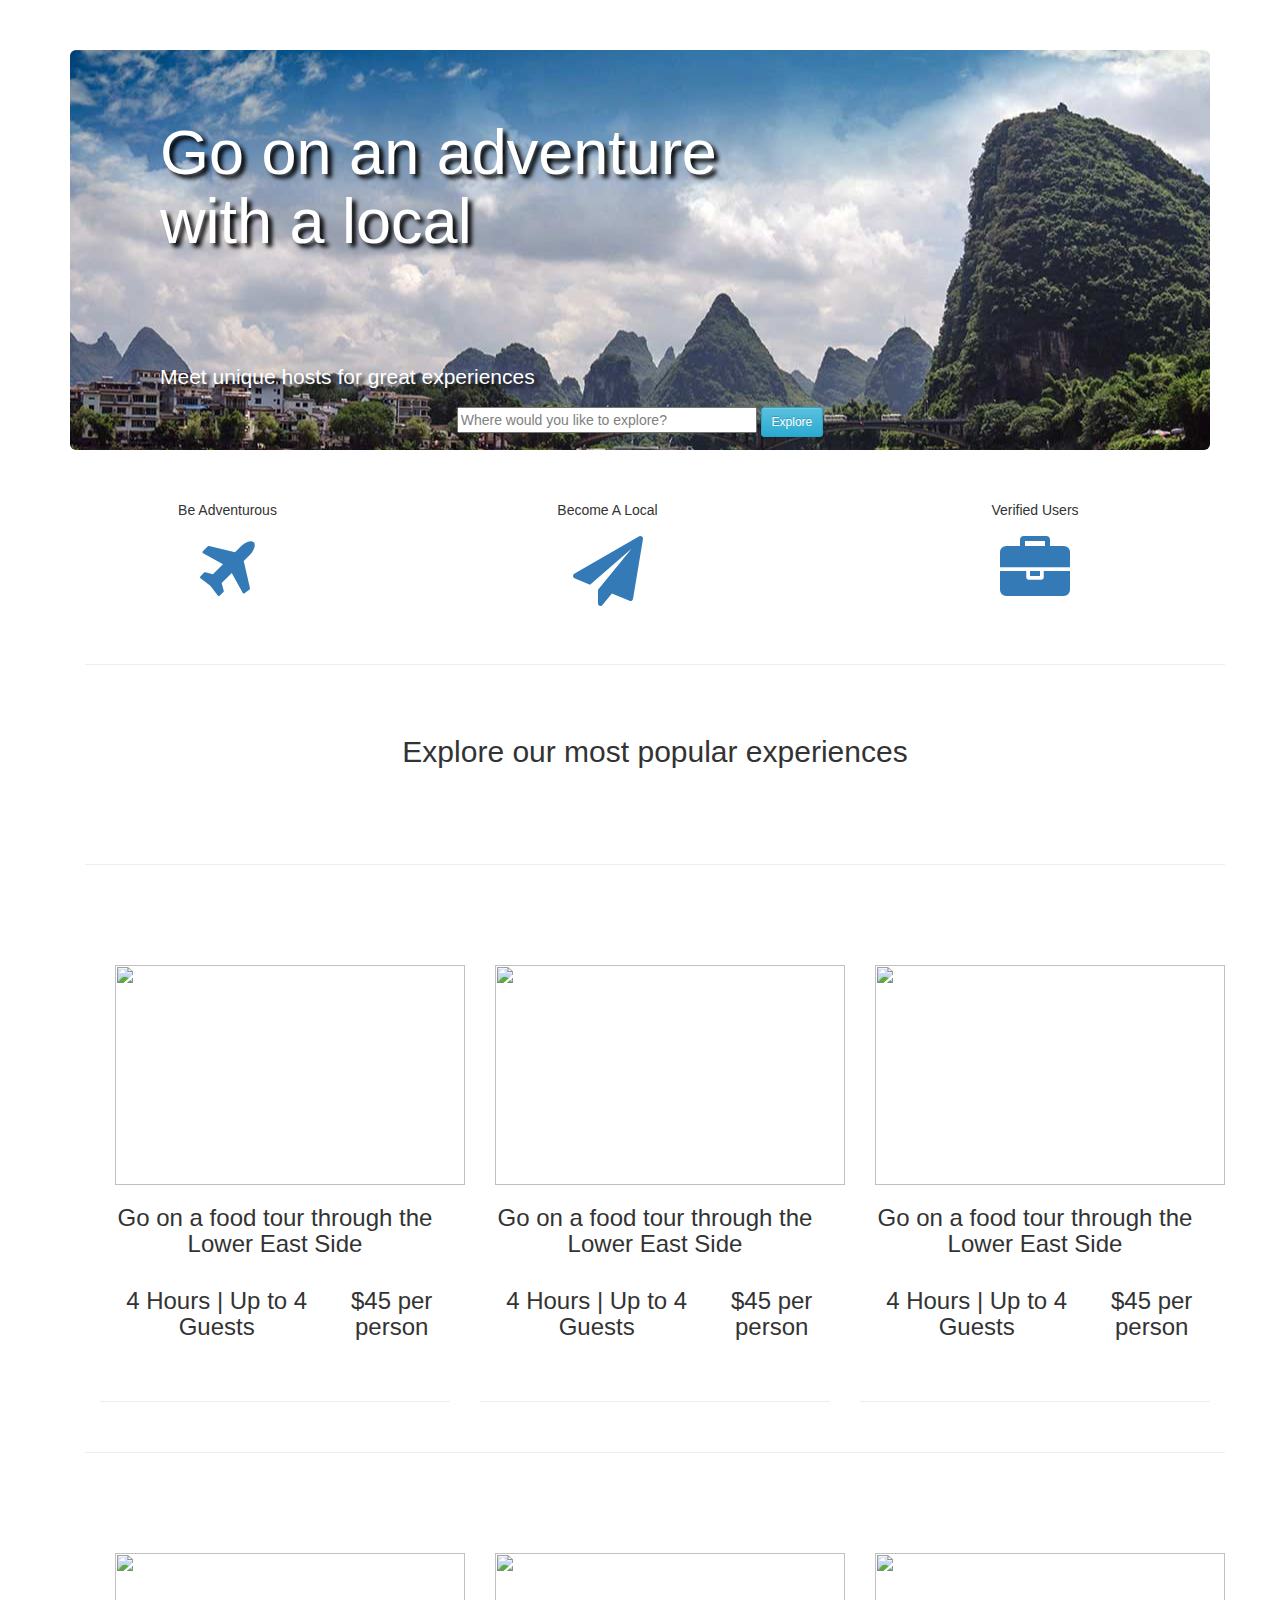
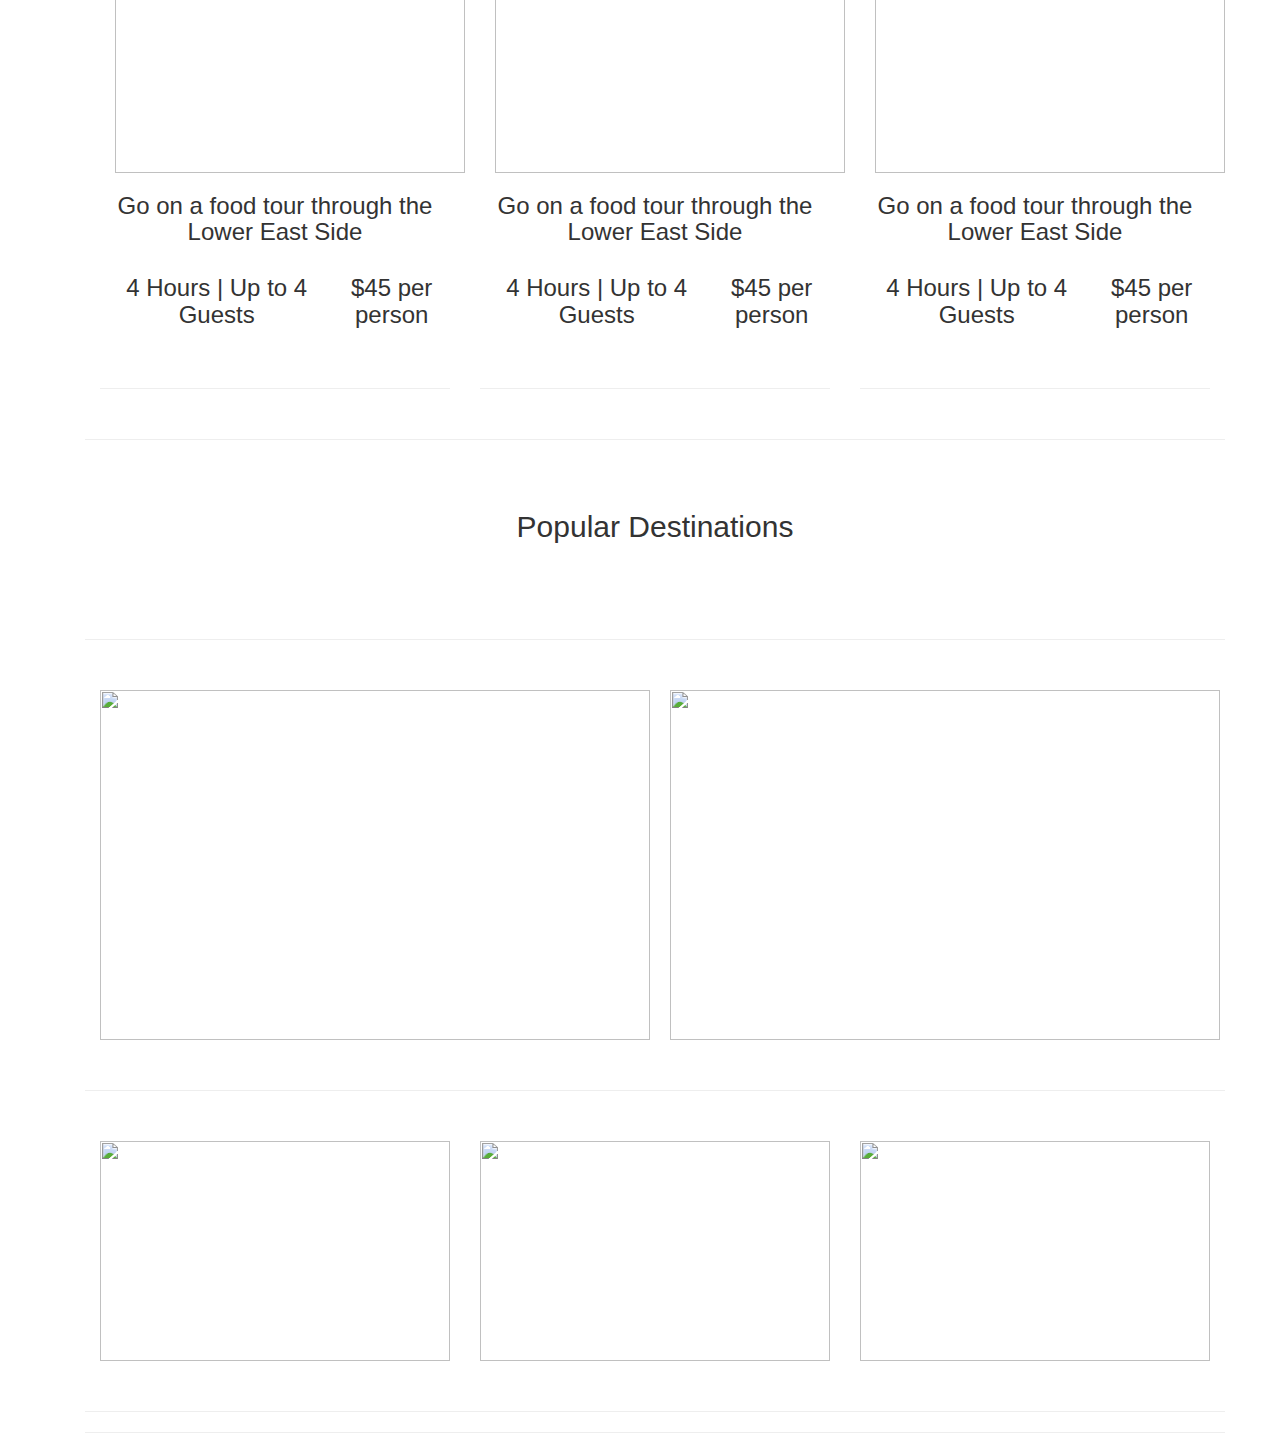
==== public/index.html @ d8923d3a "Now hosted on Firebase" ====
<!DOCTYPE html>
<html lang="en">
<head>
    <meta charset="utf-8">
    <meta http-equiv="X-UA-Compatible" content="IE=edge">
    <meta name="viewport" content="width=device-width, initial-scale=1">
    <!-- The above 3 meta tags *must* come first in the head; any other head 
    content must come *after* these tags -->
    <title>Feather</title>
    <link href="assets/css/bootstrap.min.css" rel="stylesheet">
    <link href="assets/css/bootstrap-theme.min.css" rel="stylesheet">
    <link href="assets/css/star-rating.min.css" rel="stylesheet">
    <link href="assets/css/font-awesome.min.css" rel="stylesheet">
    <link href="assets/css/bootstrap-social.css" rel="stylesheet">
    <link href="assets/css/bootstrap-datepicker.min.css" rel="stylesheet">
    <link href="assets/css/bootstrap-datepicker.standalone.min.css" rel="stylesheet">
    <link href="assets/css/bootstrap-datepicker3.min.css" rel="stylesheet">
    <link href="assets/css/bootstrap-datepicker3.standalone.min.css" rel="stylesheet">
    <link href="assets/css/mystyles.css" rel="stylesheet">
    <script src="https://cdn.firebase.com/js/client/2.2.1/firebase.js"></script>
</head>
<body>
    <div id="app-container">
        <div id="main-region" class="container"></div>
    </div>

    <!--<script src="assets/js/jquery-2.1.4.min.js"></script>-->
    <!--<script src="assets/js/app.js"></script>-->
    <!--<script src="./assets/js/require_main.built.js"></script>-->

    <!-- vendor js files -->
    
	<!-- data-main attribute tells require.js to load 'assets/js/require_main' after require.js loads. -->
    <script data-main="./assets/js/require_main" src="./assets/js/vendor/require.js"></script>
	
    <!-- Be sure to load all scripts that call define() via the RequireJS API. Do not manually code script tags in HTML to load scripts that have define() calls in them. -->
    
</body>
</html>
---- public/assets/css/star-rating.min.css ----
/*!
 * @copyright &copy; Kartik Visweswaran, Krajee.com, 2013 - 2016
 * @version 4.0.1
 *
 * A simple yet powerful JQuery star rating plugin that allows rendering fractional star ratings and supports
 * Right to Left (RTL) input.
 *
 * For more JQuery/Bootstrap plugins and demos visit http://plugins.krajee.com
 * For more Yii related demos visit http://demos.krajee.com
 */.rating-container .caption,.rating-container .clear-rating,.rating-container .rating{display:inline-block;vertical-align:middle}.rating-loading{width:25px;height:25px;font-size:0;color:#fff;background:url(../img/loading.gif) top left no-repeat;border:none}.rating-container .rating{cursor:default;position:relative;overflow:hidden;white-space:nowrap}.rating-disabled .rating{cursor:not-allowed}.rating-container .star{display:inline-block;margin:0 3px;text-align:center}.rating-container .empty-stars{color:#aaa}.rating-container .filled-stars{position:absolute;left:0;top:0;margin:auto;color:#fde16d;white-space:nowrap;overflow:hidden;-webkit-text-stroke:1px #777;text-shadow:1px 1px #999}.rating-rtl{float:right}.rating-animate .filled-stars{transition:width .25s ease;-o-transition:width .25s ease;-moz-transition:width .25s ease;-webkit-transition:width .25s ease}.rating-rtl .filled-stars{left:auto;right:0;-moz-transform:matrix(-1,0,0,1,0,0) translate3d(0,0,0);-webkit-transform:matrix(-1,0,0,1,0,0) translate3d(0,0,0);-o-transform:matrix(-1,0,0,1,0,0) translate3d(0,0,0);transform:matrix(-1,0,0,1,0,0) translate3d(0,0,0)}.rating-rtl.is-star .filled-stars{right:.06em}.rating-rtl.is-heart .empty-stars{margin-right:.07em}.rating-lg{font-size:3.91em}.rating-md{font-size:3.13em}.rating-sm{font-size:2.5em}.rating-xs{font-size:2em}.rating-xl{font-size:4.89em}.rating-container .clear-rating{color:#aaa;cursor:not-allowed;font-size:60%;padding-right:5px}.clear-rating-active{cursor:pointer!important}.clear-rating-active:hover{color:#843534}.rating-container .caption{color:#999;font-size:60%;margin-top:-.6em;margin-left:5px;margin-right:0}.rating-rtl .caption{margin-right:5px;margin-left:0}@media print{.rating-container .clear-rating{display:none}}
---- public/assets/css/mystyles.css ----
.row-header{
    margin:0px auto;
    padding:0px auto;
}

.row-content {
    margin:0px auto;
    padding: 50px 0px 50px 0px;
    border-bottom: 1px ridge;
    min-height:200px;
}

.row-footer{
    background-color: #AfAfAf;
    margin:0px auto;
    padding: 20px 0px 20px 0px;
}

.parallax-window {
    min-height: 400px;
    background: transparent;
}

.jumbotron {
  margin-bottom: 0px;
  height: 400px;
  color: white;
  text-shadow: black 0.3em 0.3em 0.3em;
  background:url('../images/remoteasianvillage.jpg') no-repeat center center;
}

.jumbotron-experience {
  margin-bottom: 0px;
  height: 400px;
  width: 100%;
  color: white;
  text-shadow: black 0.3em 0.3em 0.3em;
  background:url('../images/ActivityImageForJumbotron.png') no-repeat center center;
}

.search-box-text {
    color: gray;
    width: 300px;
}

.language-list{
    list-style-type: none;
}

/*
.activity_one_image {
    background: url('../images/ActivityImage.png') no-repeat center center;
    position: fixed;
    width: 200px;
    height: 100px;
}
*/

address{
    font-size:80%;
    margin:0px;
    color:#0f0f0f;
}

body{
    padding:50px 0px 0px 0px;
    z-index:0;
}

.navbar-inverse {
     background: #303F9F;
}

.navbar-inverse .navbar-nav > .active > a,
.navbar-inverse .navbar-nav > .active > a:hover,
.navbar-inverse .navbar-nav > .active > a:focus {
    color: #fff;
    background: #1A237E;
}

.navbar-inverse .navbar-nav > .open > a,
 .navbar-inverse .navbar-nav > .open > a:hover,
 .navbar-inverse .navbar-nav > .open > a:focus {
    color: #fff;
    background: #1A237E;
}

.navbar-inverse .navbar-nav .open .dropdown-menu> li> a,
.navbar-inverse .navbar-nav .open .dropdown-menu {
    background-color: #303F9F;
    color:#eeeeee;
}

.navbar-inverse .navbar-nav .open .dropdown-menu> li> a:hover {
    color:#000000;
}
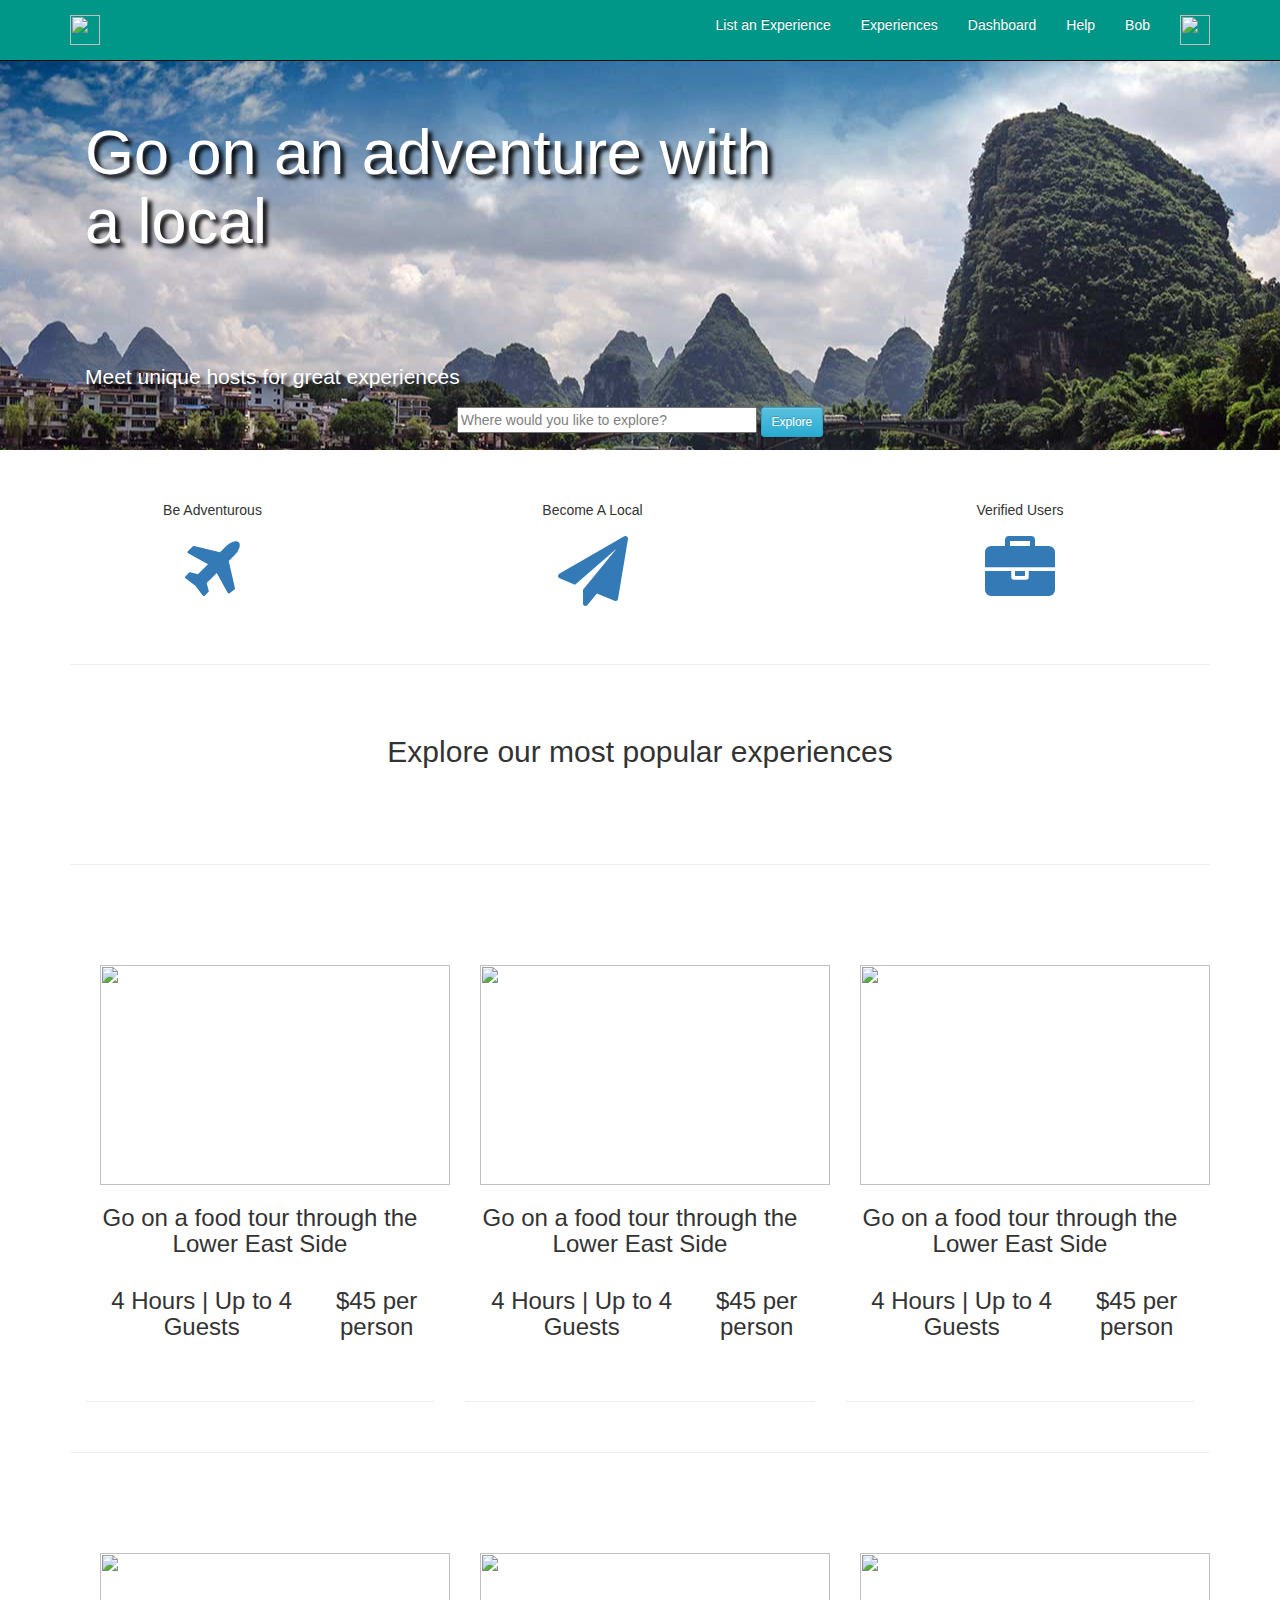
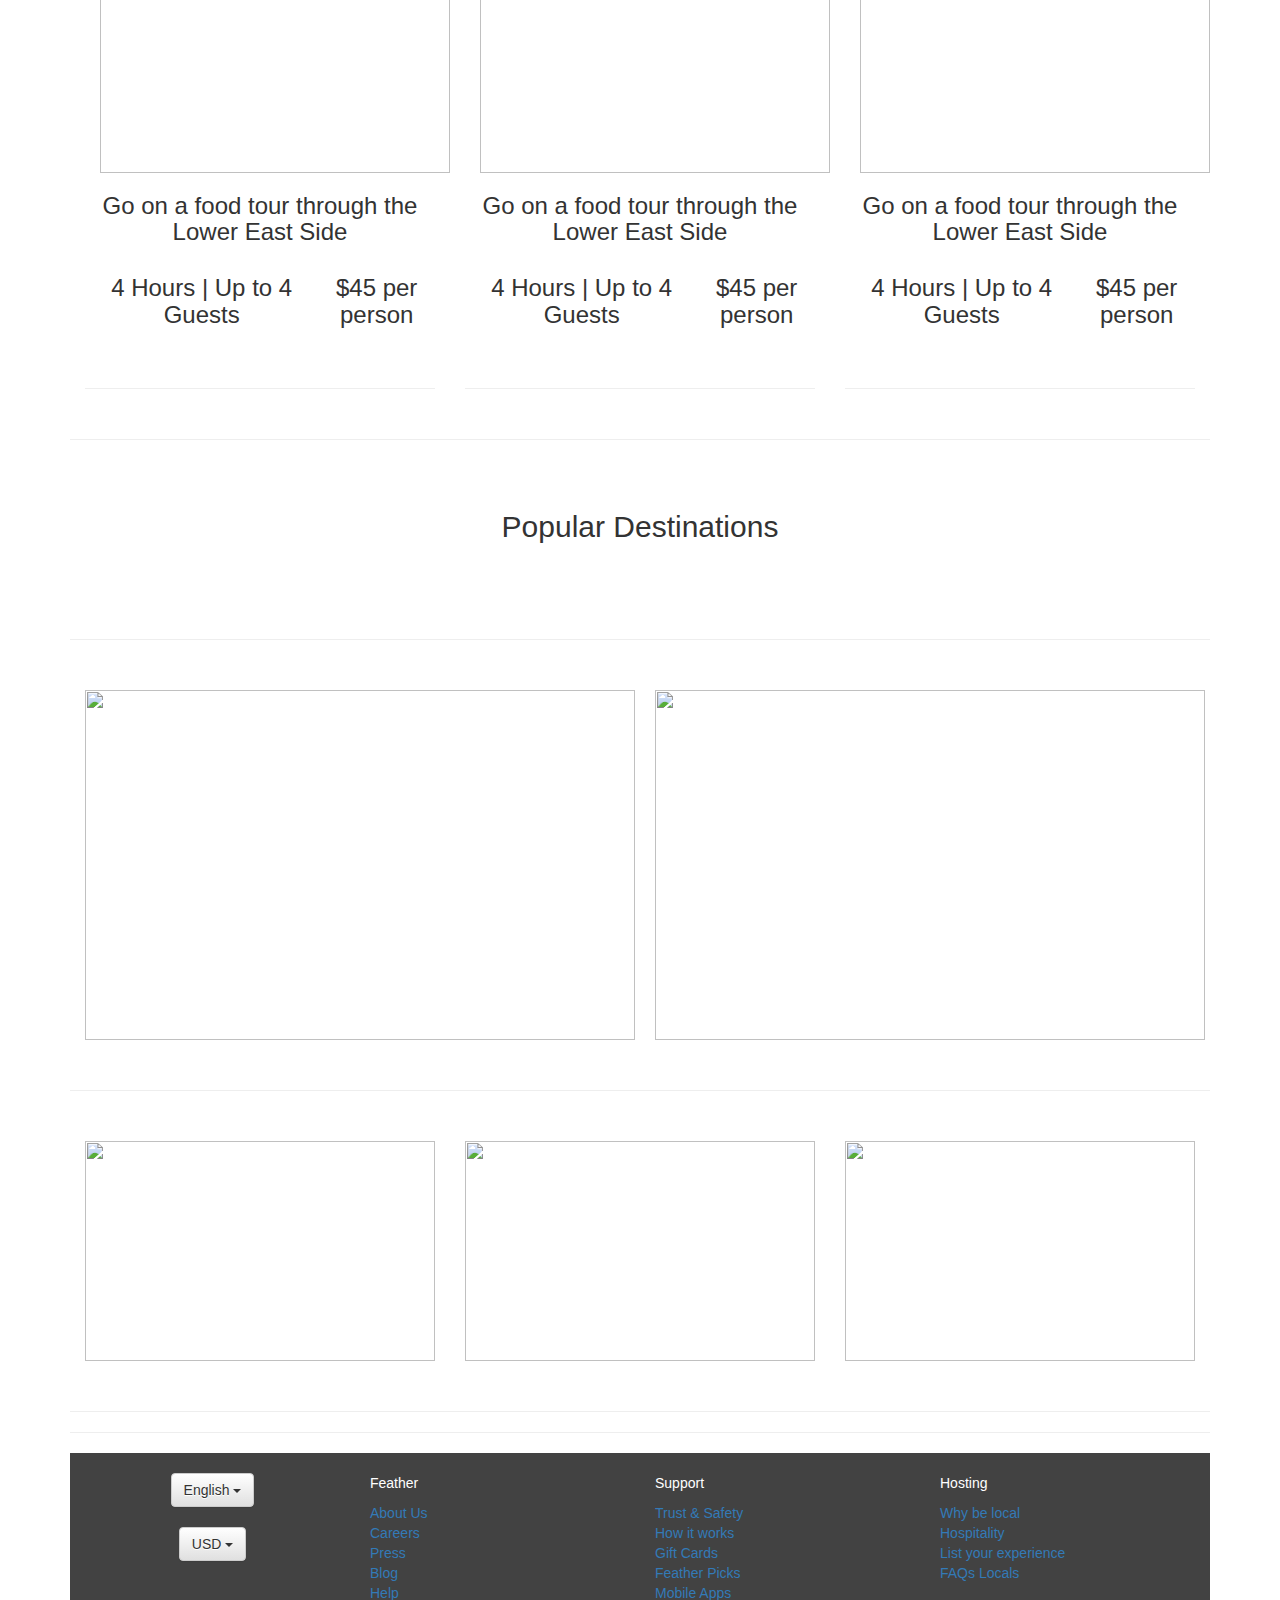
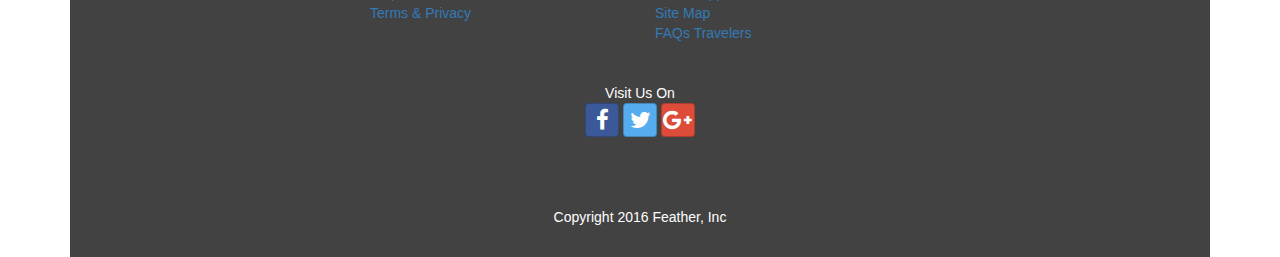
==== commit 218194e1: "Improved navibar on welcome page" ====
--- a/public/index.html
+++ b/public/index.html
@@ -21,7 +21,7 @@
 </head>
 <body>
     <div id="app-container">
-        <div id="main-region" class="container"></div>
+        <div id="main-region"></div>
     </div>
 
     <!--<script src="assets/js/jquery-2.1.4.min.js"></script>-->
--- a/public/assets/css/mystyles.css
+++ b/public/assets/css/mystyles.css
@@ -11,9 +11,14 @@
 }
 
 .row-footer{
-    background-color: #AfAfAf;
+    background-color: #424242;
     margin:0px auto;
     padding: 20px 0px 20px 0px;
+    color: #FFFFFF;
+}
+
+.address-font{
+    color: #FFFFFF;
 }
 
 .parallax-window {
@@ -68,26 +73,40 @@
 }
 
 .navbar-inverse {
-     background: #303F9F;
+     background: #009688;
+}
+
+.navbar-inverse .navbar-nav > a:hover,
+.navbar-inverse .navbar-nav > a:focus {
+    color: #fff;
+    background: #80CBC4 !important;
+}
+
+.navbar-inverse .navbar-nav li a {
+    color: #fff;
+}
+
+.navbar-inverse .navbar-nav li:hover{
+    background: #80CBC4;
 }
 
 .navbar-inverse .navbar-nav > .active > a,
 .navbar-inverse .navbar-nav > .active > a:hover,
 .navbar-inverse .navbar-nav > .active > a:focus {
     color: #fff;
-    background: #1A237E;
+    background: #004D40;
 }
 
 .navbar-inverse .navbar-nav > .open > a,
  .navbar-inverse .navbar-nav > .open > a:hover,
  .navbar-inverse .navbar-nav > .open > a:focus {
     color: #fff;
-    background: #1A237E;
+    background: #004D40;
 }
 
 .navbar-inverse .navbar-nav .open .dropdown-menu> li> a,
 .navbar-inverse .navbar-nav .open .dropdown-menu {
-    background-color: #303F9F;
+    background-color: #009688;
     color:#eeeeee;
 }
 
